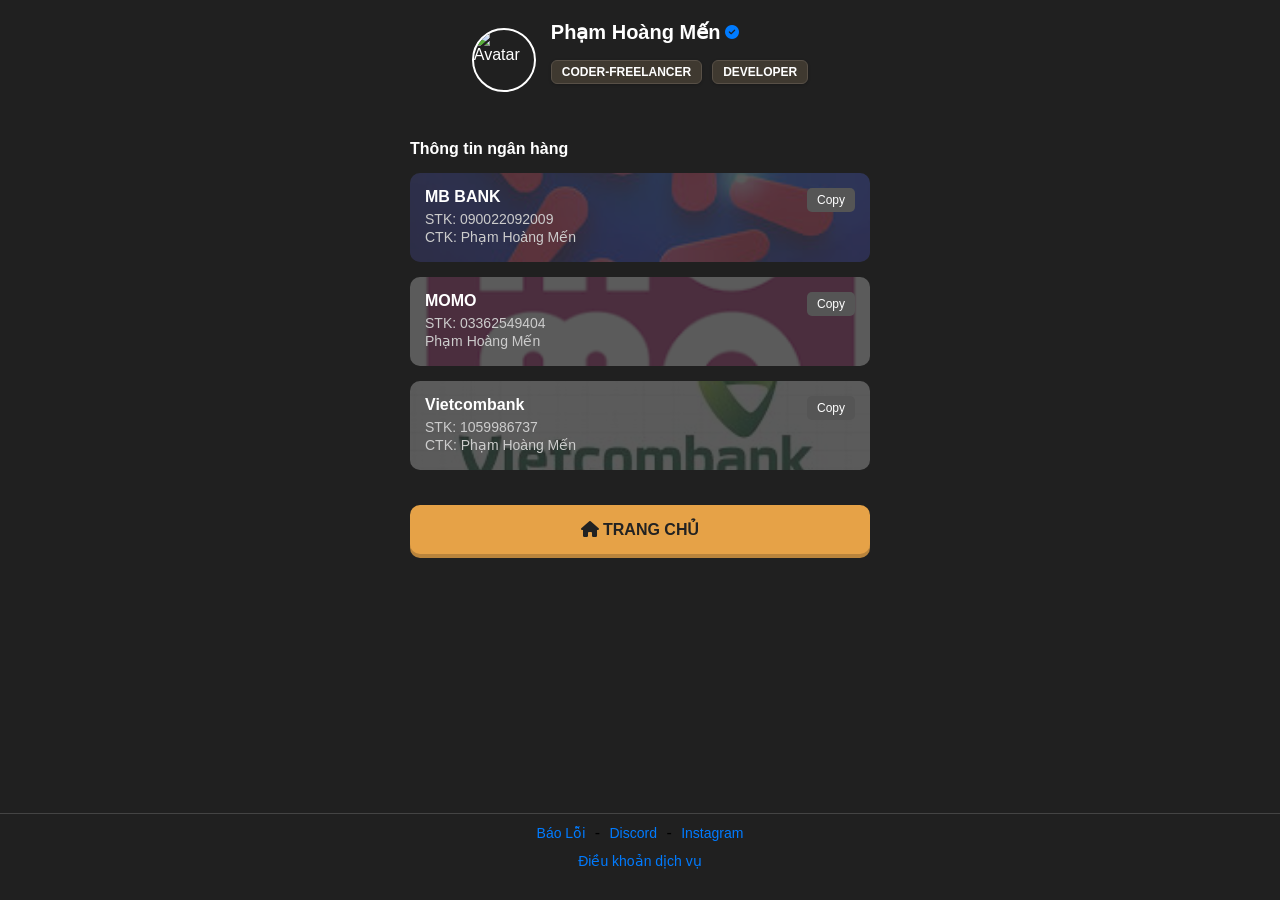
==== payment-details.html @ 3a7e739b "save" ====
<!DOCTYPE html>
<html lang="vi">
<head>
    <meta charset="UTF-8">
    <meta name="viewport" content="width=device-width, initial-scale=1.0">
    <title>Thông Tin Thanh Toán Chi Tiết</title>
    <link rel="stylesheet" href="styles.css"> 
    <link rel="stylesheet" href="https://cdnjs.cloudflare.com/ajax/libs/font-awesome/6.5.2/css/all.min.css">
    <style>
        .profile-container { 
            background-color: #202020; /* Màu nền tối */
            background-image: url('background-pattern.png'); /* Nếu có hình nền họa tiết */
            color: white; /* Đảm bảo chữ trắng trên nền tối */
        }
    </style>
</head>
<body>
    <div class="profile-container">
        
       <div class="payment-profile-header">
    <img src="avatar.jpg" alt="Avatar" class="profile-avatar-detail">
    
    <div class="name-roles-detail">
        <div class="name-row">
            <h1>Phạm Hoàng Mến</h1>
            <i class="fas fa-check-circle verified-icon-detail"></i>
        </div>
        <p>
<div class="role-badges-wrapper">
    <span class="role-badge coder-badge">CODER-FREELANCER</span>
    <span class="role-badge developer-badge">DEVELOPER</span>
</div>
        </p>
    </div>
</div>
<h2 class="section-header-dark">Thông tin ngân hàng</h2>
        <div class="bank-card mb-bank-card">
            <img src="mbbank.jpg" alt="MB Bank Background" class="bank-card-bg">
            <div class="bank-content">
                <h3>MB BANK</h3>
                <p>STK: 090022092009</p>
                <p>CTK: Phạm Hoàng Mến</p>
            </div>
            <button class="copy-btn">Copy</button>
        </div>

        <div class="bank-card momo-card">
            <img src="momo.png" alt="MoMo Background" class="bank-card-bg">
            <div class="bank-content">
                <h3>MOMO</h3>
                <p>STK: 03362549404</p>
                <p>Phạm Hoàng Mến</p>
            </div>
            <button class="copy-btn">Copy</button>
        </div>
         <div class="bank-card mb-bank-card">
            <img src="vcb.jpg" alt="vcb Background" class="bank-card-bg">
            <div class="bank-content">
                <h3>Vietcombank</h3>
                <p>STK: 1059986737</p>
                <p>CTK: Phạm Hoàng Mến</p>
            </div>
            <button class="copy-btn">Copy</button>
        </div>

        <div class="home-button-wrapper">
            <a href="pr.html" class="home-button">
                <i class="fas fa-home"></i> TRANG CHỦ
            </a>
        </div>
        
    </div>
<body class="dark-page">
    <footer class="page-footer">
            <div class="footer-links social-links">
                <a href="#" target="_blank">Báo Lỗi</a> -
                <a href="#" target="_blank">Discord</a> -
                <a href="#" target="_blank">Instagram</a>
            </div>
            <div class="footer-links legal-links">
                <a href="#">Điều khoản dịch vụ</a> 
            </div>
        </footer>
        
    </div> </body>
</html>
---- styles.css ----
/* ======================================================= */
/* 1. Global Reset and Body Styling */
/* ======================================================= */
body {
    font-family: -apple-system, BlinkMacSystemFont, "Segoe UI", Roboto, "Helvetica Neue", Arial, sans-serif;
    background-color: #f0f2f5; /* Nền xám nhạt cho trang chính */
    margin: 0;
    padding: 0;
    display: flex;
    justify-content: center;
}

/* Container chính giới hạn chiều rộng */
.profile-container {
    width: 100%;
    max-width: 500px;
    background-color: white; /* Nền trắng cho trang chính */
    box-shadow: 0 0 10px rgba(0, 0, 0, 0.1);
    min-height: 100vh;
    position: relative;
    overflow-x: hidden;
    position: relative;
}

/* ======================================================= */
/* 2. Styles for Main Profile Page (index.html) */
/* ======================================================= */

/* --- Banner --- */
.header-banner {
    width: 100%;
    height: 200px;
    overflow: hidden;
    
}
.header-banner img {
    width: 100%;
    height: 100%;
    object-fit: cover;
}

/* --- Profile Info Section --- */
.profile-info-section {
    display: flex;
    align-items: center;
    padding: 0 20px 20px 20px;
    margin-top: -80px;
    position: relative;
    z-index: 10;
}
.profile-avatar {
    width: 90px;
    height: 90px;
    border-radius: 50%;
    border: 4px solid white;
    box-shadow: 0 4px 6px rgba(0, 0, 0, 0.1);
    margin-right: 15px;
    object-fit: cover;
}
.name-roles {
    color: white; /* Màu chữ trên banner */
}
.name-row {
    display: flex;
    align-items: center;
    margin-bottom: 5px;
}
.name-row h1 {
    font-size: 24px;
    font-weight: bold;
    margin: 0;
}
.verified-icon {
    color: #007bff;
    font-size: 16px;
    margin-left: 5px;
}
.role {
    font-size: 14px;
    font-weight: 500;
}
.role.developer { color: orange; margin-right: 5px; }
.role.designer { color: lightgreen; margin-left: 5px; }

/* --- Contact Button --- */
.contact-button-link {
    text-decoration: none;
    display: block;
    padding: 0 20px;
    margin-bottom: 20px;
}
.contact-button {
    background-color: #e0f0ff;
    border-radius: 15px;
    padding: 15px;
    text-align: center;
    box-shadow: 0 2px 4px rgba(0, 0, 0, 0.05);
}
.contact-button .main-text {
    display: block;
    font-size: 16px;
    font-weight: 600;
    color: #007bff;
}
.contact-button .sub-text {
    display: block;
    font-size: 12px;
    color: gray;
    margin-top: 2px;
}

/* --- Link List Section --- */
.section-header {
    font-size: 16px;
    font-weight: bold;
    color: #333;
    padding: 0 20px;
    margin-bottom: 10px;
}
.link-list-container {
    background-color: white;
    margin: 0 20px 30px 20px;
    border-radius: 15px;
    overflow: hidden;
    box-shadow: 0 2px 4px rgba(0, 0, 0, 0.05);
}
.link-item {
    display: flex;
    align-items: center;
    padding: 12px 15px;
    text-decoration: none;
    color: inherit;
    border-bottom: 1px solid #eee;
    transition: background-color 0.2s;
}
.link-item:last-child {
    border-bottom: none;
}
.link-item:hover {
    background-color: #f7f7f7;
}
.icon-wrapper {
    width: 40px;
    height: 40px;
    border-radius: 10px;
    display: flex;
    justify-content: center;
    align-items: center;
    margin-right: 15px;
    font-size: 20px;
}
/* Icon Background Colors */
.payment-bg { background-color: rgba(40, 167, 69, 0.1); }
.facebook-bg { background-color: rgba(59, 89, 152, 0.1); }
.zalo-bg { background-color: rgba(0, 153, 255, 0.1); }
/* Icon Font Colors */
.payment-icon { color: #28a745; }
.facebook-icon { color: #3b5998; }
.zalo-icon { color: #0099ff; }
/* Icon Image */
.zalo-image-icon {
    width: 28px;   
    height: 28px;  
    object-fit: contain; 
}
.link-text-content {
    flex-grow: 1;
    display: flex;
    flex-direction: column;
}
.link-title {
    font-size: 15px;
    font-weight: 500;
    color: #333;
}
.link-subtitle {
    font-size: 12px;
    color: gray;
    margin-top: 2px;
}
.open-btn {
    color: orange;
    font-weight: bold;
    font-size: 12px;
}

/* ======================================================= */
/* 3. Styles for Payment Details Page (payment-details.html) */
/* ======================================================= */

/* --- Profile Header in Detail Page --- */
.payment-profile-header {
    display: flex;
    align-items: center;
    justify-content: center;
    padding: 20px;
}
.profile-avatar-detail {
    width: 60px;
    height: 60px;
    border-radius: 50%;
    border: 2px solid white; 
    margin-right: 15px;
    object-fit: cover;
}
.name-roles-detail h1 {
    font-size: 20px;
    font-weight: bold;
    margin: 0;
}
.verified-icon-detail {
    color: #007bff;
    font-size: 14px;
    margin-left: 5px;
}

/* --- Role Badges (Khung viền vai trò) --- */
.role-badges-wrapper {
    display: flex;
    gap: 10px;
    margin-top: 10px;
}
.role-badge {
    display: inline-block;
    padding: 4px 10px;
    border-radius: 6px;
    font-size: 12px;
    font-weight: 600;
    text-transform: uppercase;
    color: white;
    background-color: #3f3930;
    border: 1px solid #585047;
    box-shadow: 0 1px 3px rgba(0, 0, 0, 0.2);
}

/* --- Bank Card Styles --- */
.section-header-dark {
    font-size: 16px;
    font-weight: bold;
    padding: 0 20px;
    margin-top: 20px;
    margin-bottom: 15px;
}
.bank-card {
    position: relative;
    margin: 15px 20px;
    padding: 15px;
    border-radius: 10px;
    overflow: hidden;
    background-color: #333333;
}
.bank-card-bg {
    position: absolute;
    top: 0;
    left: 0;
    width: 100%;
    height: 100%;
    object-fit: cover;
    opacity: 0.2;
    z-index: 1;
}
.bank-content {
    position: relative;
    z-index: 2;
}
.bank-card h3 {
    margin: 0 0 5px 0;
    font-size: 16px;
    font-weight: bold;
    color: white;
}
.bank-card p {
    margin: 2px 0;
    font-size: 14px;
    color: #cccccc;
}
.copy-btn {
    position: absolute;
    top: 15px;
    right: 15px;
    background-color: #555;
    color: white;
    border: none;
    padding: 5px 10px;
    border-radius: 5px;
    cursor: pointer;
    font-size: 12px;
    z-index: 3;
}
.home-button-wrapper {
    padding: 20px;
    text-align: center;
}
.home-button {
    display: block;
    padding: 15px;
    background-color: #E6A247;
    color: #222;
    border-radius: 10px;
    text-decoration: none;
    font-weight: bold;
    font-size: 16px;
    box-shadow: 0 4px #b9843c;
}

/* ======================================================= */
/* 4. Dark Theme Overrides for Payment Page */
/* (Khi thẻ <body> có class="dark-page") */
/* ======================================================= */
.dark-page {
    background-color: #202020;
}
.dark-page .profile-container {
    background-color: #202020;
    box-shadow: none;
}
.dark-page .section-header-dark {
    color: white;
}
.dark-page .name-roles-detail h1 {
    color: white; 
}
.page-footer {
    position: absolute; /* Đưa footer ra khỏi luồng trang thông thường */
    bottom: 20px;       /* Cách đáy 20px */
    left: 0;            /* Căn trái */
    right: 0;           /* Căn phải (kết hợp left:0 và right:0 để nó tự động căn giữa theo chiều ngang) */

    text-align: center;
    padding: 10px 20px;
    border-top: 1px solid #444; /* Đường kẻ màu tối hơn cho nền đen */
}

.footer-links {
    margin-bottom: 10px;
}
.footer-links:last-child {
    margin-bottom: 0;
}
.page-footer a {
    color: #007bff;
    text-decoration: none;
    font-size: 14px;
    font-weight: 500;
    margin: 0 5px;
}
.page-footer a:hover {
    text-decoration: underline;
}
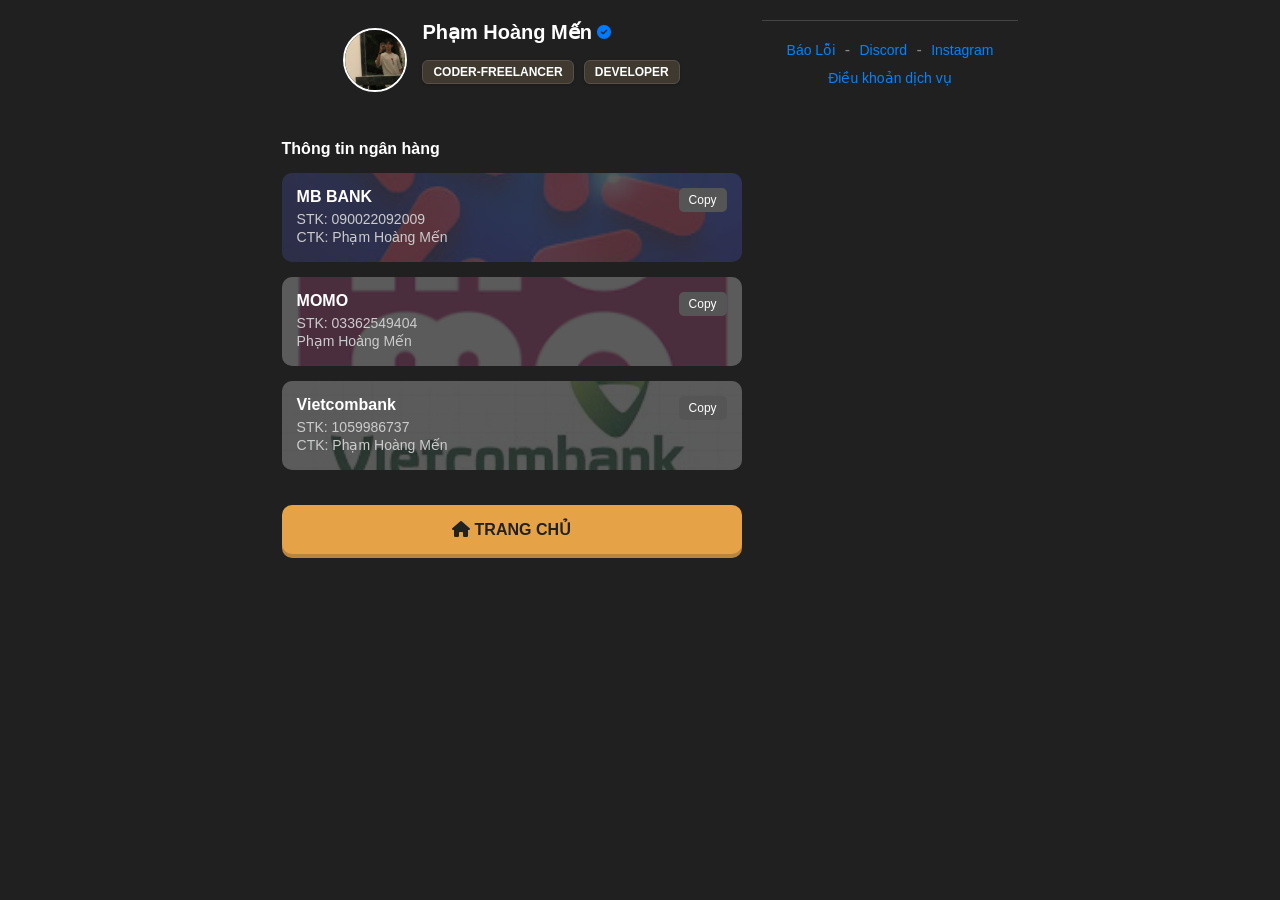
==== commit dd0bab04: "Update payment-details.html" ====
--- a/payment-details.html
+++ b/payment-details.html
@@ -18,7 +18,7 @@
     <div class="profile-container">
         
        <div class="payment-profile-header">
-    <img src="avatar.jpg" alt="Avatar" class="profile-avatar-detail">
+    <img src="Avatar.jpg" alt="Avatar" class="profile-avatar-detail">
     
     <div class="name-roles-detail">
         <div class="name-row">
@@ -64,7 +64,7 @@
         </div>
 
         <div class="home-button-wrapper">
-            <a href="pr.html" class="home-button">
+            <a href="index.html" class="home-button">
                 <i class="fas fa-home"></i> TRANG CHỦ
             </a>
         </div>
--- a/styles.css
+++ b/styles.css
@@ -321,29 +321,30 @@
     color: white; 
 }
 .page-footer {
-    position: absolute; /* Đưa footer ra khỏi luồng trang thông thường */
-    bottom: 20px;       /* Cách đáy 20px */
-    left: 0;            /* Căn trái */
-    right: 0;           /* Căn phải (kết hợp left:0 và right:0 để nó tự động căn giữa theo chiều ngang) */
-
     text-align: center;
-    padding: 10px 20px;
-    border-top: 1px solid #444; /* Đường kẻ màu tối hơn cho nền đen */
+    padding: 20px;
+    margin-top: 20px; /* Tạo khoảng cách với nút "Trang Chủ" */
+    border-top: 1px solid #444; /* Đường kẻ phân cách trên nền tối */
+    color: #888; /* Màu chữ cho dấu gạch nối */
 }
 
 .footer-links {
     margin-bottom: 10px;
 }
+
 .footer-links:last-child {
     margin-bottom: 0;
 }
+
 .page-footer a {
-    color: #007bff;
+    color: #0084ff; /* Màu xanh sáng hơn trên nền tối */
     text-decoration: none;
     font-size: 14px;
     font-weight: 500;
     margin: 0 5px;
 }
+
 .page-footer a:hover {
     text-decoration: underline;
-}
+}underline;
+}
